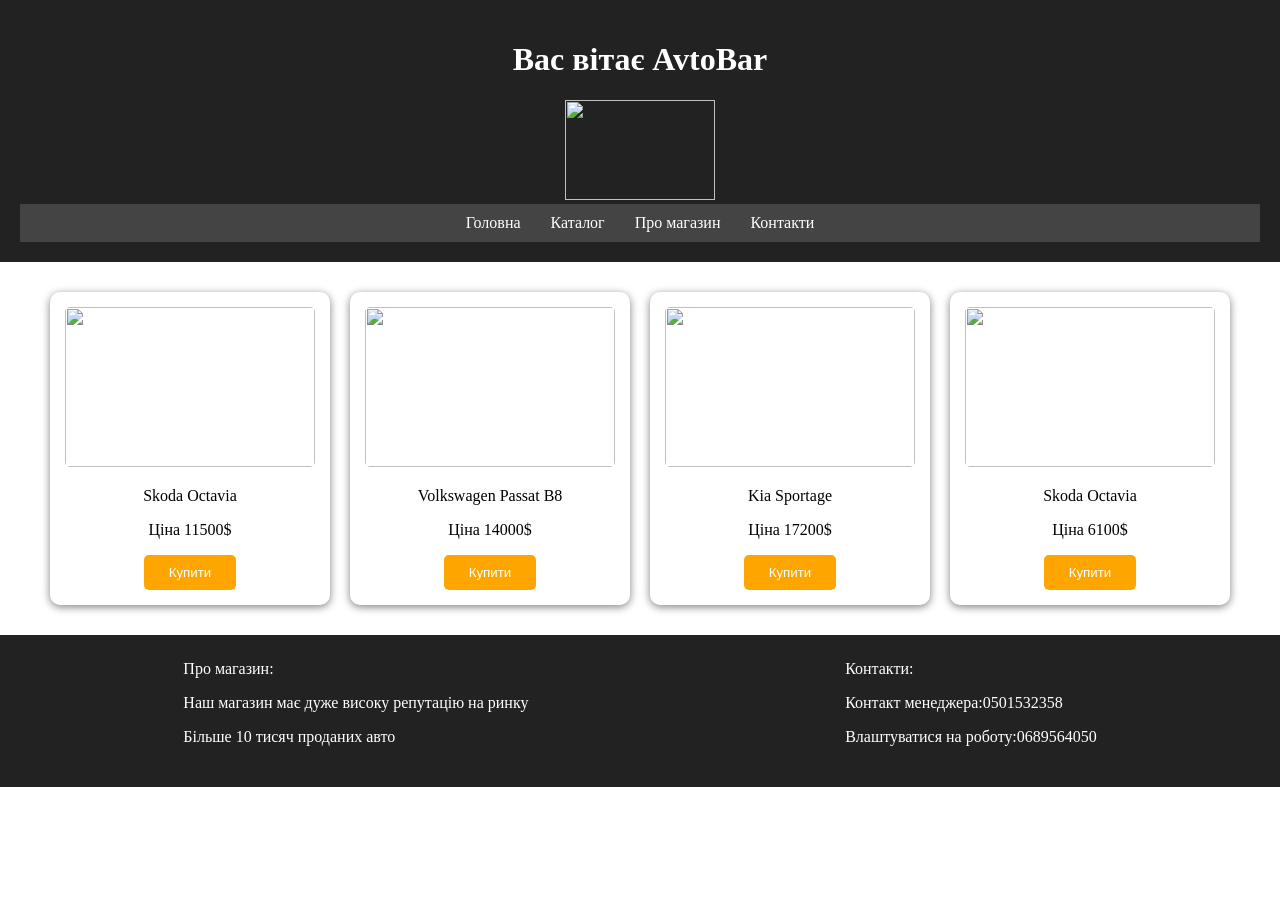
==== index.html @ bb75ce78 "Add files via upload" ====
<!DOCTYPE html>
<html lang="en">
<head>
    <meta charset="UTF-8">
    <meta name="viewport" content="width=device-width, initial-scale=1.0">
    <title>Document</title>
    <link rel="stylesheet" href="style.css">
</head>
<body>
    <header>
<h1 id="home">Вас вітає AvtoBar</h1>
<img src="https://encrypted-tbn0.gstatic.com/images?q=tbn:ANd9GcSbfZuGUYVdeCaX_vgMt3MhZUDuNlrq5az8FEKnzBvzsg&s=10">
<nav class=>

    <ul class="nav-links" id="navLinks">
       <li><a href="#home">Головна</a></li>
        <li><a href="#catalog">Каталог</a></li>
        <li><a href="#about">Про магазин</a></li>
        <li><a href="#contacts">Контакти</a></li>
    </ul>
</nav>
    </header>
   <main id="catalog">

    <div class="box">
        <img src="https://encrypted-tbn0.gstatic.com/images?q=tbn:ANd9GcSjEKREGd_mtvuNmm4DUWQ2SYZWpRBJTBsyt85Wqo7psg&s=10">
        <p>Skoda Octavia</p>
        <p>Ціна 11500$</p>
        <button class="buy">Купити</button>
    </div>

    <div class="box">
        <img src="https://encrypted-tbn0.gstatic.com/images?q=tbn:ANd9GcSuqcVg6y5idjlKMd9KMAIgtQl-pTWCqpXpjKUxhtmdMw&s=10">
        <p>Volkswagen Passat B8</p>
        <p>Ціна 14000$</p>
        <button class="buy">Купити</button>
    </div>

    <div class="box">
        <img src="https://encrypted-tbn0.gstatic.com/images?q=tbn:ANd9GcRIH3goMjm9M47Nd_Q1-gKCiO03JVF7KRJ-f5OeURDOnw&s=10">
        <p>Kia Sportage</p>
        <p>Ціна 17200$</p>
        <button class="buy">Купити</button>
    </div>

    <div class="box">
        <img src="https://encrypted-tbn0.gstatic.com/images?q=tbn:ANd9GcR0aMtZPMcsm77Qqwr6fohLeXIshHnr7SotJ_y7Nlz-RQ&s=10">
        <p>Skoda Octavia</p>
        <p>Ціна 6100$</p>
        <button class="buy">Купити</button>
    </div>

</main>
    <footer>
<section id="about" class="ap">Про магазин:
    <p>Наш магазин має дуже високу репутацію на ринку</p>
    <p>Більше 10 тисяч проданих авто</p>
</section>
<section id="contacts">Контакти:
    <p>Контакт менеджера:0501532358</p>
    <p>Влаштуватися на роботу:0689564050</p>
</section>
    </footer>
    <script src="script.js"></script>
</body>
</html>
---- style.css ----
@import url('https://fonts.googleapis.com/css2?family=Oleo+Script:wght@400;700&family=Oswald:wght@200..700&display=swap');
body{
      margin: 0;
  
}
header {
    background-color: #222;
    color: white;
    text-align: center;
    padding: 20px;
}
header img {
    width: 150px;
    height: 100px;
    object-fit: cover;
}
nav {
    background-color: #444;
    padding: 10px;
}
.nav-links {
    list-style: none;
    display: flex;
    justify-content: center;
    gap: 30px;
    padding: 0;
    margin: 0;
}
.nav-links a {
    text-decoration: none;
    color: white;
}
.nav-links a:hover {
    text-decoration: none;
    color: orange;
}
.nav-links li {
    color: white;
    cursor: pointer;
}
.nav-links li:hover {
    color: orange;
}


.box img {
    width: 100%;
    height: 160px;
    object-fit: cover;
    border-radius: 5px;
}

.buy {
    background-color: orange;
    color: white;
    border: none;
    padding: 10px 25px;
    border-radius: 5px;
    cursor: pointer;
}
main {
    display: flex;
    justify-content: center;
    align-items: flex-start;
    flex-wrap: wrap;
    gap: 20px;
    padding: 30px;
}

.box {
    background-color: white;
    width: 250px;
    padding: 15px;
    text-align: center;
    border-radius: 10px;
    box-shadow: 0 2px 8px gray;
    height: auto;
}
footer {
    background-color: #222;
    color: white;
    display: flex;
    justify-content: space-around;
    padding: 25px;
    flex-wrap: wrap;
}

/* Телефон */
@media (max-width: 600px) {
    .nav-links {
        flex-wrap: wrap;
        gap: 15px;
    }

    main {
        flex-direction: column;
        align-items: center;
    }
}
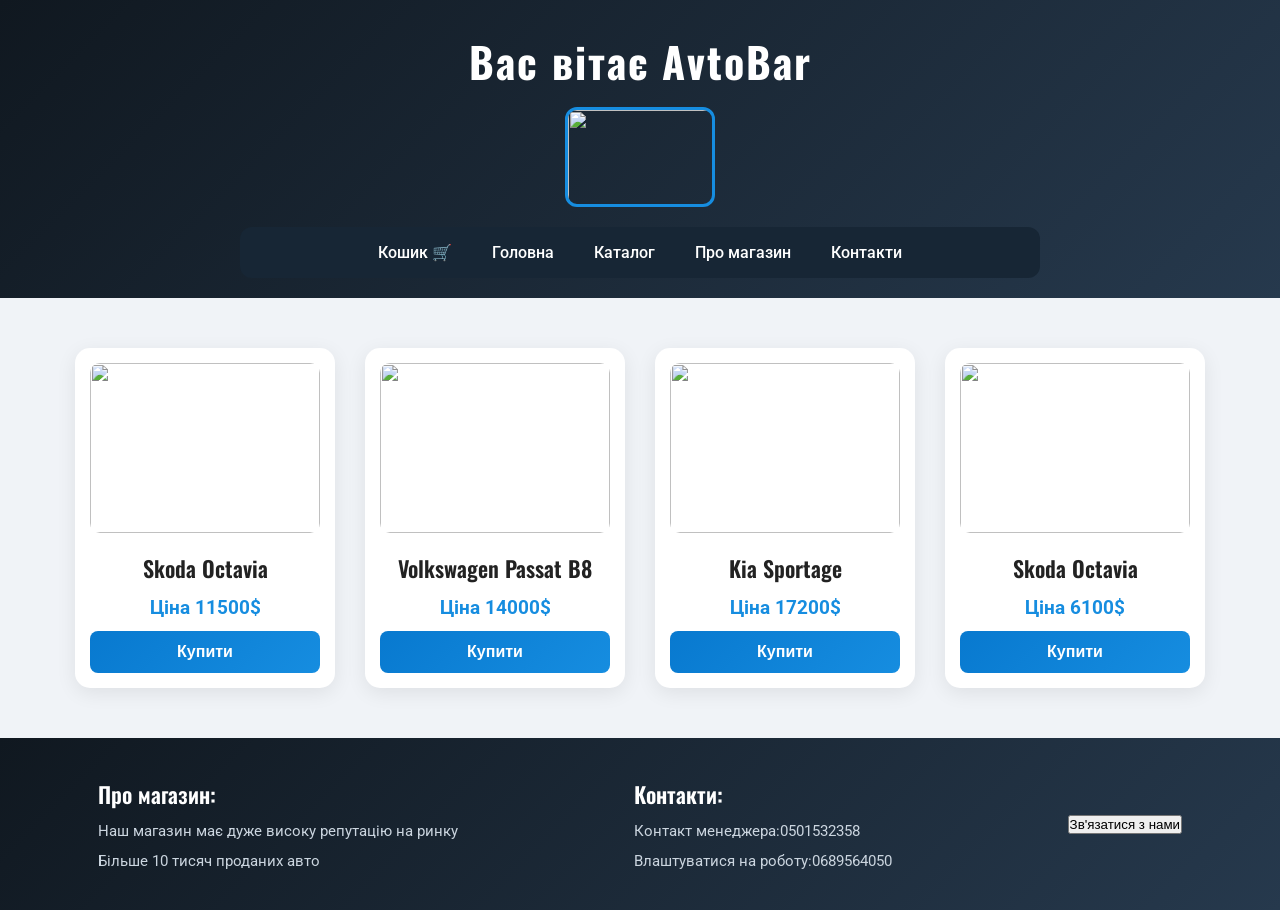
==== commit aa313711: "Add contact button to footer Added a contact button to the footer for user inquiries." ====
--- a/index.html
+++ b/index.html
@@ -13,6 +13,7 @@
 <nav class=>
 
     <ul class="nav-links" id="navLinks">
+        <li><a href="cart.html">Кошик 🛒</a></li>
        <li><a href="#home">Головна</a></li>
         <li><a href="#catalog">Каталог</a></li>
         <li><a href="#about">Про магазин</a></li>
@@ -60,7 +61,10 @@
     <p>Контакт менеджера:0501532358</p>
     <p>Влаштуватися на роботу:0689564050</p>
 </section>
+<button class="contaact-btn" onclick="contactUs()">
+    Зв'язатися з нами
+</button>
     </footer>
     <script src="script.js"></script>
 </body>
-</html>+</html>
--- a/style.css
+++ b/style.css
@@ -1,99 +1,244 @@
-@import url('https://fonts.googleapis.com/css2?family=Oleo+Script:wght@400;700&family=Oswald:wght@200..700&display=swap');
-body{
-      margin: 0;
-  
-}
+
+@import url('https://fonts.googleapis.com/css2?family=Oswald:wght@300;400;500;600;700&family=Roboto:wght@300;400;500;700&display=swap');
+
+* {
+    margin: 0;
+    padding: 0;
+    box-sizing: border-box;
+}
+
+html {
+    scroll-behavior: smooth;
+}
+
+body {
+    font-family: 'Roboto', sans-serif;
+    background: #f0f3f7;
+    color: #222;
+}
+
 header {
-    background-color: #222;
+    background: linear-gradient(135deg, #101820, #26394d);
     color: white;
     text-align: center;
-    padding: 20px;
-}
+    padding: 30px 20px 20px;
+}
+
+header h1 {
+    font-family: 'Oswald', sans-serif;
+    font-size: 42px;
+    letter-spacing: 2px;
+    margin-bottom: 15px;
+    color: #ffffff;
+}
+
 header img {
     width: 150px;
     height: 100px;
     object-fit: cover;
-}
+    border-radius: 12px;
+    margin-bottom: 20px;
+    border: 3px solid #168de0;
+}
+
 nav {
-    background-color: #444;
-    padding: 10px;
-}
+    background: #172635;
+    padding: 16px;
+    border-radius: 12px;
+    max-width: 800px;
+    margin: auto;
+}
+
 .nav-links {
     list-style: none;
     display: flex;
     justify-content: center;
-    gap: 30px;
+    gap: 40px;
     padding: 0;
     margin: 0;
 }
+
 .nav-links a {
     text-decoration: none;
     color: white;
-}
+    font-weight: 500;
+    font-size: 16px;
+    transition: 0.3s;
+}
+
 .nav-links a:hover {
-    text-decoration: none;
-    color: orange;
-}
-.nav-links li {
-    color: white;
-    cursor: pointer;
-}
-.nav-links li:hover {
-    color: orange;
-}
-
-
+    color: #168de0;
+}
+
+main {
+    display: flex;
+    justify-content: center;
+    align-items: stretch;
+    flex-wrap: wrap;
+    gap: 30px;
+    padding: 50px 25px;
+}
+
+.box {
+    background: white;
+    width: 260px;
+    padding: 15px;
+    text-align: center;
+    border-radius: 15px;
+    box-shadow: 0 5px 20px rgba(0,0,0,0.08);
+    transition: 0.3s;
+    overflow: hidden;
+}
+
+.box:hover {
+    box-shadow: 0 8px 25px rgba(0,0,0,0.12);
+}
 .box img {
     width: 100%;
-    height: 160px;
+    height: 170px;
     object-fit: cover;
-    border-radius: 5px;
-}
+    border-radius: 10px;
+    transition: 0.4s;
+}
+
+.box:hover img {
+    transform: scale(1.07);
+}
+
+.box p:first-of-type {
+    font-family: 'Oswald', sans-serif;
+    font-size: 22px;
+    font-weight: 600;
+    margin-top: 15px;
+}
+
+.box p:nth-of-type(2) {
+    color: #168de0;
+    font-size: 19px;
+    font-weight: 700;
+    margin: 12px 0;
+}
+
 
 .buy {
-    background-color: orange;
+    background: linear-gradient(135deg, #0879cf, #168de0);
     color: white;
     border: none;
-    padding: 10px 25px;
-    border-radius: 5px;
+    padding: 12px 30px;
+    border-radius: 8px;
+    font-size: 16px;
+    font-weight: 600;
+    width: 100%;
+    transition: 0.3s;
+}
+
+.buy:hover {
+    background: #075fa5;
+}
+
+footer {
+    background: linear-gradient(135deg, #101820, #26394d);
+    color: white;
+    display: flex;
+    justify-content: space-around;
+    align-items: center;
+    gap: 30px;
+    padding: 40px 25px;
+    flex-wrap: wrap;
+}
+
+footer section {
+    font-size: 22px;
+    font-family: 'Oswald', sans-serif;
+    font-weight: 600;
+}
+
+footer section p {
+    font-family: 'Roboto', sans-serif;
+    font-size: 15px;
+    font-weight: 400;
+    margin-top: 12px;
+    color: #cbd5df;
+}
+
+.contact-btn {
+    background: #168de0;
+    color: white;
+    border: none;
+    padding: 14px 28px;
+    border-radius: 8px;
     cursor: pointer;
-}
-main {
-    display: flex;
-    justify-content: center;
-    align-items: flex-start;
-    flex-wrap: wrap;
-    gap: 20px;
+    font-size: 16px;
+    font-weight: bold;
+    transition: 0.3s;
+}
+
+.contact-btn:hover {
+    background: #0870b9;
+    transform: scale(1.05);
+}
+
+
+
+/* CART PAGE */
+
+.cart-container {
+    min-height: 400px;
+    padding: 40px 20px;
+}
+
+.cart {
+    background: white;
+    max-width: 750px;
+    width: 100%;
+    margin: auto;
     padding: 30px;
-}
-
-.box {
-    background-color: white;
-    width: 250px;
-    padding: 15px;
-    text-align: center;
-    border-radius: 10px;
-    box-shadow: 0 2px 8px gray;
-    height: auto;
-}
-footer {
-    background-color: #222;
-    color: white;
-    display: flex;
-    justify-content: space-around;
-    padding: 25px;
-    flex-wrap: wrap;
-}
-
-/* Телефон */
-@media (max-width: 600px) {
-    .nav-links {
-        flex-wrap: wrap;
-        gap: 15px;
-    }
-
-    main {
-        flex-direction: column;
-        align-items: center;
-    }
-}+    border-radius: 15px;
+    box-shadow: 0 5px 20px rgba(0,0,0,0.08);
+}
+
+.cart h2 {
+    font-family: 'Oswald', sans-serif;
+    font-size: 30px;
+    margin-bottom: 25px;
+    color: #172635;
+}
+
+.cart-item {
+    display: flex;
+    justify-content: space-between;
+    align-items: center;
+    gap: 15px;
+    padding: 18px 10px;
+    border-bottom: 1px solid #ddd;
+}
+
+.cart-item p {
+    font-weight: bold;
+}
+
+.cart-item button {
+    background: #e53935;
+    color: white;
+    border: none;
+    padding: 9px 15px;
+    border-radius: 6px;
+    cursor: pointer;
+}
+
+.cart-item button:hover {
+    background: #b71c1c;
+}
+
+.cart h3 {
+    margin: 25px 0;
+    color: #0879cf;
+    font-size: 23px;
+}
+
+
+
+
+
+
+
